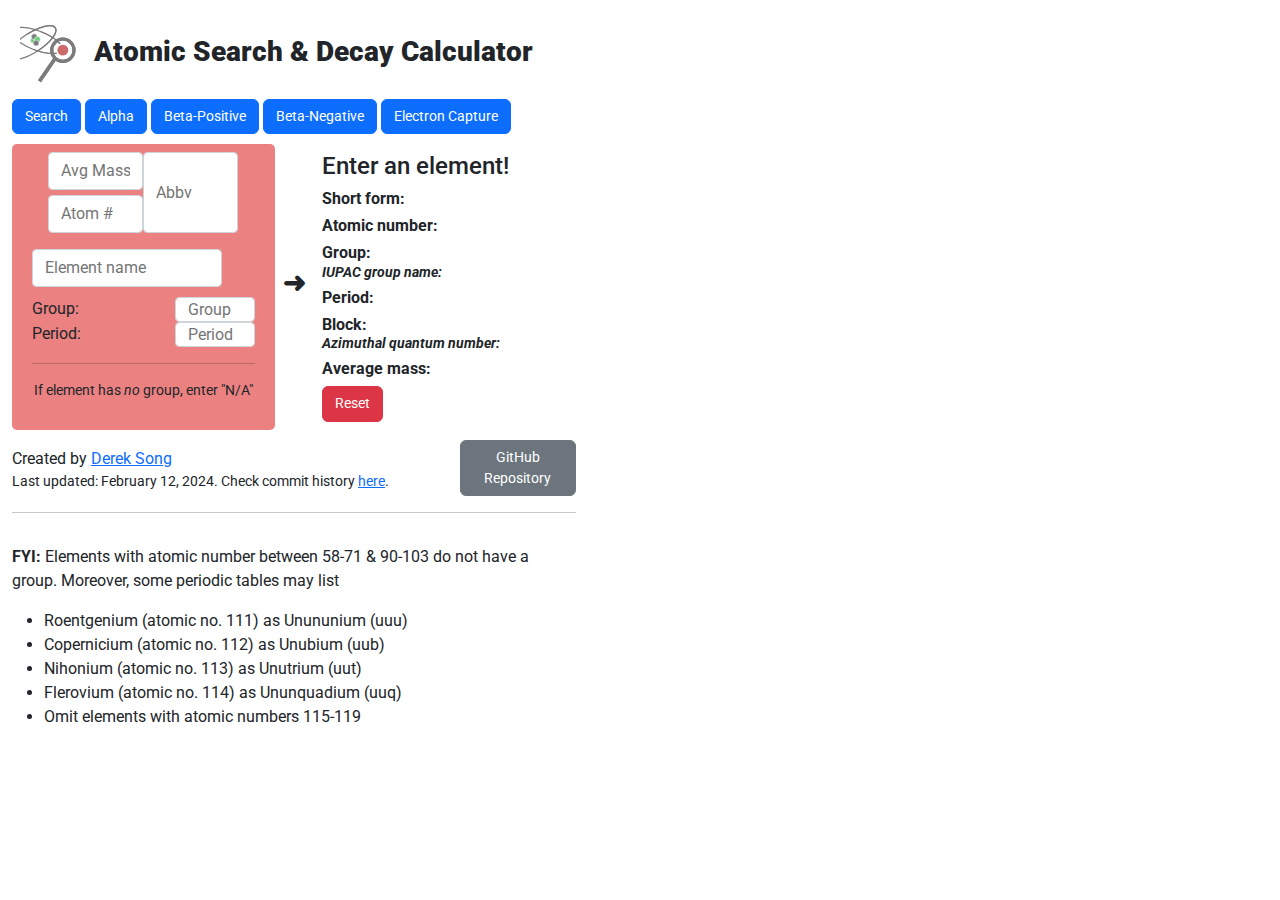
==== index.html @ 8dad9829 "Finished AtomSearch" ====
<!DOCTYPE html>
<html>
<head>
    <title>Radioactive Decay Calculator</title> 
    <meta charset="utf-8">
    <link rel="icon" href="favicon-01-01.png">
    <link rel="stylesheet" href="styles.css">
    <link rel="preconnect" href="https://fonts.googleapis.com">
    <link rel="preconnect" href="https://fonts.gstatic.com" crossorigin>
    <link href="https://fonts.googleapis.com/css2?family=Roboto:ital,wght@0,100;0,300;0,400;0,500;0,700;0,900;1,100;1,300;1,400;1,500;1,700;1,900&display=swap" rel="stylesheet">
    <link href="https://cdn.jsdelivr.net/npm/bootstrap@5.1.3/dist/css/bootstrap.min.css" rel="stylesheet">
</head>
<body>
<div class="container mt-3" style="width: 100%;">
    <div class="d-flex flex-column">
        <h1><img class="img-logo p-2" src="CalcLogo.svg"> <b>Atomic Search & Decay Calculator</b></h1>
        
   
    </div>
    <div class="container container-body">
        <button type="button" id= "AtomSearchbtn" class="btn btn-primary btn-alpha">Search</button>
        <button type="button" id= "Alphabtn" class="btn btn-primary btn-alpha">Alpha</button>
        <button type="button" id= "BetaPositivebtn" class="btn btn-primary">Beta-Positive</button>
        <button type="button" id= "BetaNegativebtn"  class="btn btn-primary">Beta-Negative</button>
        <button type="button" id= "ElectronCapturebtn" class="btn btn-primary">Electron Capture</button>
    </div>
    <!--Atom Search-->
    <div id="AtomSearch" class="container container-body">
        <div class="d-flex flex-row">
            <div class="container container-parent p-2">
                <div class="d-flex flex-row justify-content-center">
                    <div class="d-flex flex-column">
                        <input type="text" class="form-control1 textboxp atomsearchtextbox" placeholder="Avg Mass" id="AtomSearchAtomicMassIN" aria-label="Alpha-AtomicMassIN" aria-describedby="basic-addon2">
                        <div class="padding"></div>
                        <input type="text" class="form-control1 atomsearchtextbox" placeholder="Atom #" id="AtomSearchAtomicNumberIN"aria-describedby="AlphaAtomicNumberIN">
                    </div>
                    <input type="text" class="form-control1 atomsearchtextbox" placeholder="Abbv" id="AtomSearchAtomicSymbolIN" aria-describedby="AlphaAtomicSymbolIN">
                </div>
                <div class="p-2"></div>
                <div class="container text-center">
                    <input type="text" class="form-control1 textboxp longwidth" id="AtomSearchAtomicNameIN" placeholder="Element name" aria-label="Alpha-AtomicMassIN" aria-describedby="basic-addon2">
                    <div class="d-flex flex-column">
                        <div class="d-flex justify-content-between">
                            <p class="mb-auto">Group:</p> <input type="text" class="form-control1 textboxp shortheight" placeholder="Group" id="AtomicSearchGroupNameIN" aria-label="Alpha-AtomicMassIN" aria-describedby="basic-addon2">
                        </div>
                        <div class="d-flex justify-content-between">
                        <p class="mb-auto">Period:</p> <input type="text" class="form-control1 textboxp shortheight" placeholder="Period" id="AtomicSearchGroupPeriodIN" aria-label="Alpha-AtomicMassIN" aria-describedby="basic-addon2">
                        </div>
                        <hr>
                        <h8>If element has <i>no</i> group, enter "N/A"</h8>
                    </div>
                </div>
            </div>
            <div class="container flex-grow p-2 d-flex align-items-center">
                <h1>➜</h1>    
            </div>
            <div class="container p-2">
                <div class="justify-content-left">
                    <h4 id="AtomSearchAtomicNameOUT">Enter an element!</h4>
                    <div class="d-flex flex-row">
                        <h6 class="item-label"><b>Short form: </b></h6> 
                        <h6 id="AtomSearchAtomicSymbolOUT"></h6>
                    </div>
                    <div class="d-flex flex-row">
                        <h6 class="item-label"><b>Atomic number: </b></h6> 
                        <h6 id="AtomSearchAtomicNumberOUT"></h6>
                    </div>
                    <div class="d-flex flex-row">
                        <h6 class="IUPAC item-label"><b>Group: </b></h6>
                        <h6 class="IUPAC" id="AtomicSearchGroupNameOUT"></h6>
                    </div>
                    <div class="d-flex flex-row">
                        <h6 class="IUPAClower item-label"><i><b>IUPAC group name: </b></i></h8>
                        <h6 class="IUPAClower" id="AtomicSearchGroupNameOUTalt"><i></i></h8>
                    </div>
                    <div class="d-flex flex-row">
                        <h6 class="item-label"><b>Period: </b></h6>
                        <h6 id="AtomicSearchGroupPeriodOUT"></h6>
                    </div>
                    <div class="d-flex flex-row">
                        <h6 class="IUPAC item-label"><b>Block: </b></h6>
                        <h6 class="IUPAC" id="AtomicBlockOUT"></h6>
                    </div>
                    <div class="d-flex flex-row">
                        <h6 class="IUPAClower item-label"><i><b>Azimuthal quantum number: </b></i></h8>
                        <h6 class="IUPAClower" id="AtomicBlockOUTalt"><i></i></h8>
                    </div>
                    <div class="d-flex flex-row">
                        <h6 class="item-label"><b>Average mass: </b></h6>
                        <h6 id="AtomSearchAtomicMassOUT"></h6>
                    </div>
                    <button type="button" id= "resetbtn" class="btn btn-danger">Reset</button>
                </div>
            </div>


        </div>
    </div>
    <!--Alpha-->
    <div id="Alpha" class="container container-body">
        <div class="d-flex flex-row">
            <div class="container container-parent p-2">
                <div class="d-flex flex-row justify-content-center">
                    <div class="d-flex flex-column">
                        <input type="text" class="form-control1 textboxp" id="AlphaAtomicMassIN" aria-label="Alpha-AtomicMassIN" aria-describedby="basic-addon2">
                        <div class="padding"></div>
                        <input type="text" class="form-control1"id="AlphaAtomicNumberIN"aria-describedby="AlphaAtomicNumberIN">
                    </div>
                    <input type="text" class="form-control1"id="Alpha-AtomicSymbolIN" aria-describedby="AlphaAtomicSymbolIN">
                </div>
                <div class="p-2"></div>
                <div class="container text-center">
                    <b>Parent Particle</b>
                    <br>
                    <span id="AtomicNameParent"></span> <span id="AtomicMassNumParent"></span> 
                    <div class="d-flex flex-column">
                        <div class="d-flex justify-content-between">
                            <p class="mb-auto">Group:</p> <span id="AtomicGroupNumParent"></span> 
                        </div>
                        <div class="d-flex justify-content-between">
                        <p class="mb-auto">Period:</p> <span id="AtomicPeriodNumParent"></span> 
                        </div>
                    </div>
                </div>
            </div>
            <div class="container flex-grow p-2 d-flex align-items-center">
                <h1>➜</h1>    
            </div>
            <div class="container container-daughter p-2">
                <div class="d-flex flex-row justify-content-center">
                    <div class="d-flex flex-column">
                        <input type="text" id = "AlphaAtomicMassOUT" class="form-control1 textboxp"></input>
                        <div class="padding"></div>
                        <input type="text" id = "AlphaAtomicNumberOUT" class="form-control1 textboxp" aria-label="Isotope number" aria-describedby="basic-addon2"></input>
                    </div>
                    <input type="text" id="AlphaShortFormOUT" class="form-control1" aria-label="Isotope number" aria-describedby="basic-addon2">
                </div>
                <div class="p-2"></div>
                <div class="container text-center">
                    <b>Daughter Particle</b><br>
                    <span id="AtomicNameDaughter"></span> <span id="AtomicMassNumDaughter"></span> 
                    <div class="d-flex flex-column">
                        <div class="d-flex justify-content-between">
                            <p class="mb-auto">Group:</p> <span id="AtomicGroupNum"></span> 
                        </div>
                        <div class="d-flex justify-content-between">
                            <p class="mb-auto">Period:</p> <span id="AtomicPeriodNum"></span> 
                        </div>
                    </div>
                </div>
            </div> 
            <div class="container flex-grow p-2 d-flex align-items-center">
                <h1>+</h1>    
            </div>
            <div class="container p-2 container-helium align-items-center ">
                <div class="d-flex flex-row align-items-center HeliumFlex justify-content-center">
                    <div class="d-flex flex-column">
                        <p class="HeliumNumber"><b>4</b></p>
                        <div class="padding"></div>
                        <p class="HeliumNumber"><b>2</b></p>
                    </div>
                    <h1 class="Helium">He</p>
                </div>
                <div class="container text-center">
                    <b>Alpha Particle</b>
                    <p class="pb-0">Helium 4</p>
                </div>
                <div class="d-flex p-3 pb-0 pt-0 flex-column">
                    <div class="d-flex justify-content-between">
                        <p class="mb-auto">Group:</p> <span>18</span>
                    </div>
                    <div class="d-flex justify-content-between">
                    <p class="mb-auto">Period:</p> <span>1</span>
                    </div>
                </div>
            </div>
        </div>
        <div class="p-2"></div>
        <h4>Alpha Decay</h4>
        <img class="float-left" src="AlphaDecayTutorial.svg"></img>
    </div>



    
    <!--Beta Positve-->
    <div id="BetaPositive" class="container container-body">
        <div class="d-flex flex-row">
            <div class="container container-parent-bp p-2">
                <div class="d-flex flex-row justify-content-center">
                    <div class="d-flex flex-column">
                        <input type="text" class="form-control1 textboxp" id="BetaPosAtomicMassIN" aria-label="BetaPosAtomicMassIN" aria-describedby="basic-addon2">
                        <div class="padding"></div>
                        <input type="text" class="form-control1"id="BetaPosAtomicNumberIN" aria-describedby="BetaPosAtomicNumberIN">
                    </div>
                    <input type="text" class="form-control1"id="BetaPosAtomicSymbolIN"aria-describedby="AlphaAtomicSymbolIN">
                </div>
                <div class="p-2"></div>
                <div class="container text-center">
                    <b>Parent Particle</b>
                    <br>
                    <span id="BetaPosAtomicNameParent"></span> <span id="BetaPosAtomicMassNumParent"></span> 
                    <div class="d-flex flex-column">
                        <div class="d-flex justify-content-between">
                            <p class="mb-auto">Group:</p> <span id="BetaPosAtomicGroupNumParent"></span> 
                        </div>
                        <div class="d-flex justify-content-between">
                        <p class="mb-auto">Period:</p> <span id="BetaPosAtomicPeriodNumParent"></span> 
                        </div>
                    </div>
                </div>
            </div>
            <div class="container flex-grow p-2 d-flex align-items-center">
                <h1>➜</h1>    
            </div>
            <div class="container container-daughter p-2">
                <div class="d-flex flex-row justify-content-center">
                    <div class="d-flex flex-column">
                        <input type="text" id = "BetaPosAtomicMassOUT" class="form-control1 textboxp"></input>
                        <div class="padding"></div>
                        <input type="text" id = "BetaPosAtomicNumberOUT" class="form-control1 textboxp"  aria-label="Isotope number" aria-describedby="basic-addon2"></input>
                    </div>
                    <input type="text" id="BetaPosShortFormOUT" class="form-control1" aria-label="Isotope number" aria-describedby="basic-addon2">
                </div>
                <div class="p-2"></div>
                <div class="container text-center">
                    <b>Daughter Particle</b><br>
                    <span id="BetaPosAtomicNameDaughter"></span> <span id="BetaPosAtomicMassNumDaughter"></span> 
                    <div class="d-flex flex-column">
                        <div class="d-flex justify-content-between">
                            <p class="mb-auto">Group:</p> <span id="BetaPosAtomicGroupNum"></span> 
                        </div>
                        <div class="d-flex justify-content-between">
                            <p class="mb-auto">Period:</p> <span id="BetaPosAtomicPeriodNum"></span> 
                        </div>
                    </div>
                </div>
            </div> 
            <div class="container flex-grow p-2 d-flex align-items-center">
                <h1>+</h1>    
            </div>
            <div class="container p-2 container-electron align-items-center ">
                <div class="d-flex flex-row align-items-center HeliumFlex justify-content-center">
                    <div class="d-flex flex-column">
                        <p class="HeliumNumber"><b>0</b></p>
                        <div class="padding"></div>
                        <p class="HeliumNumber"><b>+1</b></p>
                    </div>
                    <h1 class="Helium">e</p>
                </div>
                <div class="container text-center">
                    <b>Electron</b>
                </div>
            </div>
        </div>
        <div class="p-2"></div>
        <h4>Beta-Positive Decay</h4>
        <img class="float-left" src="BetaPositiveDecay.svg"></img>
    </div>



    <!--Beta Negative-->
    <div id="BetaNegative" class="container container-body">
        <div class="d-flex flex-row">
            <div class="container container-parent-bp p-2">
                <div class="d-flex flex-row justify-content-center">
                    <div class="d-flex flex-column">
                        <input type="text" class="form-control1 textboxp" id="BetaNegAtomicMassIN" aria-label="BetaNegAtomicMassIN"  onkeyup="BetaNegAtomicMass(this.value);" aria-describedby="basic-addon2">
                        <div class="padding"></div>
                        <input type="text" class="form-control1"id="BetaNegAtomicNumberIN" onkeyup="BetaNegAtomicNumber(this.value);" aria-describedby="BetaNegAtomicNumberIN">
                    </div>
                    <input type="text" class="form-control1"id="BetaNegAtomicSymbolIN" onkeyup="BetaNegaAtomicSymbol(this.value);" aria-describedby="AlphaAtomicSymbolIN">
                </div>
                <div class="p-2"></div>
                <div class="container text-center">
                    <b>Parent Particle</b>
                    <br>
                    <span id="BetaNegAtomicNameParent"></span> <span id="BetaNegAtomicMassNumParent"></span> 
                    <div class="d-flex flex-column">
                        <div class="d-flex justify-content-between">
                            <p class="mb-auto">Group:</p> <span id="BetaNegAtomicGroupNumParent"></span> 
                        </div>
                        <div class="d-flex justify-content-between">
                        <p class="mb-auto">Period:</p> <span id="BetaNegAtomicPeriodNumParent"></span> 
                        </div>
                    </div>
                </div>
            </div>
            <div class="container flex-grow p-2 d-flex align-items-center">
                <h1>➜</h1>    
            </div>
            <div class="container container-daughter p-2">
                <div class="d-flex flex-row justify-content-center">
                    <div class="d-flex flex-column">
                        <input type="text" id = "BetaNegAtomicMassOUT" class="form-control1 textboxp" onkeyup="BetaNegAtomicMassRev(this.value);"></input>
                        <div class="padding"></div>
                        <input type="text" id = "BetaNegAtomicNumberOUT" class="form-control1 textboxp" onkeyup="BetaNegAtomicNumberRev(this.value);" aria-label="Isotope number" aria-describedby="basic-addon2"></input>
                    </div>
                    <input type="text" id="BetaNegShortFormOUT" class="form-control1" aria-label="Isotope number" aria-describedby="basic-addon2">
                </div>
                <div class="p-2"></div>
                <div class="container text-center">
                    <b>Daughter Particle</b><br>
                    <span id="BetaNegAtomicNameDaughter"></span> <span id="BetaNegAtomicMassNumDaughter"></span> 
                    <div class="d-flex flex-column">
                        <div class="d-flex justify-content-between">
                            <p class="mb-auto">Group:</p> <span id="BetaNegAtomicGroupNum"></span> 
                        </div>
                        <div class="d-flex justify-content-between">
                            <p class="mb-auto">Period:</p> <span id="BetaNegAtomicPeriodNum"></span> 
                        </div>
                    </div>
                </div>
            </div> 
            <div class="container flex-grow p-2 d-flex align-items-center">
                <h1>+</h1>    
            </div>
            <div class="container p-2 container-electron align-items-center ">
                <div class="d-flex flex-row align-items-center HeliumFlex justify-content-center">
                    <div class="d-flex flex-column">
                        <p class="HeliumNumber"><b>0</b></p>
                        <div class="padding"></div>
                        <p class="HeliumNumber"><b>-1</b></p>
                    </div>
                    <h1 class="Helium">e</p>
                </div>
                <div class="container text-center">
                    <b>Electron</b>
                </div>
            </div>
        </div>
        <div class="p-2"></div>
        <h4>Beta-Negative Decay</h4>
        <img class="float-left" src="BetaDecay.svg"></img>
    </div>


    <!--Electron Capture-->
    <div id="ElectronCapture" class="container container-body">
        <div class="d-flex flex-row">
            <div class="container container-parent-bp p-2">
                <div class="d-flex flex-row justify-content-center">
                    <div class="d-flex flex-column">
                        <input type="text" class="form-control1 textboxp" id="ElectronAtomicMassIN" aria-label="BetaNegAtomicMassIN"  onkeyup="ElectronAtomicMass(this.value);" aria-describedby="basic-addon2">
                        <div class="padding"></div>
                        <input type="text" class="form-control1"id="ElectronAtomicNumberIN" onkeyup="ElectronAtomicNumber(this.value);" aria-describedby="BetaNegAtomicNumberIN">
                    </div>
                    <input type="text" class="form-control1"id="ElectronAtomicSymbolIN" onkeyup="ElectronAtomicSymbol(this.value);" aria-describedby="AlphaAtomicSymbolIN">
                </div>
                <div class="p-2"></div>
                <div class="container text-center">
                    <b>Parent Particle</b>
                    <br>
                    <span id="ElectronAtomicNameParent"></span> <span id="ElectronAtomicMassNumParent"></span> 
                    <div class="d-flex flex-column">
                        <div class="d-flex justify-content-between">
                            <p class="mb-auto">Group:</p> <span id="ElectronAtomicGroupNumParent"></span> 
                        </div>
                        <div class="d-flex justify-content-between">
                        <p class="mb-auto">Period:</p> <span id="ElectronAtomicPeriodNumParent"></span> 
                        </div>
                    </div>
                </div>
            </div>
            <div class="container flex-grow p-2 d-flex align-items-center">
                <h1>+</h1>    
            </div>
            <div class="container p-2 container-electron align-items-center ">
                <div class="d-flex flex-row align-items-center HeliumFlex justify-content-center">
                    <div class="d-flex flex-column">
                        <p class="HeliumNumber"><b>0</b></p>
                        <div class="padding"></div>
                        <p class="HeliumNumber"><b>-1</b></p>
                    </div>
                    <h1 class="Helium">e</p>
                </div>
                <div class="container text-center">
                    <b>Electron</b>
                </div>
            </div>
            <div class="container flex-grow p-2 d-flex align-items-center">
                <h1>➜</h1>    
            </div>
            <div class="container container-daughter p-2">
                <div class="d-flex flex-row justify-content-center">
                    <div class="d-flex flex-column">
                        <input type="text" id = "ElectronAtomicMassOUT" class="form-control1 textboxp" onkeyup="ElectronAtomicMassRev(this.value);"></input>
                        <div class="padding"></div>
                        <input type="text" id = "ElectronAtomicNumberOUT" class="form-control1 textboxp" onkeyup="ElectronAtomicNumberRev(this.value);" aria-label="Isotope number" aria-describedby="basic-addon2"></input>
                    </div>
                    <input type="text" id="ElectronShortFormOUT" class="form-control1" aria-label="Isotope number" aria-describedby="basic-addon2">
                </div>
                <div class="p-2"></div>
                <div class="container text-center">
                    <b>Daughter Particle</b><br>
                    <span id="ElectronAtomicNameDaughter"></span> <span id="ElectronAtomicMassNumDaughter"></span> 
                    <div class="d-flex flex-column">
                        <div class="d-flex justify-content-between">
                            <p class="mb-auto">Group:</p> <span id="ElectronAtomicGroupNum"></span> 
                        </div>
                        <div class="d-flex justify-content-between">
                            <p class="mb-auto">Period:</p> <span id="ElectronAtomicPeriodNum"></span> 
                        </div>
                    </div>
                </div>
            </div> 
        </div>
        <div class="p-2"></div>
        <h4>Electron Capture</h4>
        <img class="float-left" src="Electron.svg"></img>
    </div>



    <div class="container container-body">
        <div class="d-flex flex-row">
            <div class="credits">
                <p>Created by <a href="#" id="Derek">Derek Song</a></p>
                <h8>Last updated: February 12, 2024. Check commit history <a href="#" id="Commit">here</a>.</h8>
            </div>
        </p>
        <a type="button" class="btn btn-secondary" href="#" id="GitHub">GitHub Repository</a>
        </div>
        <hr>
        <p class="pt-3"><b>FYI: </b>Elements with atomic number between 58-71 & 90-103 do not have a group. Moreover, some periodic tables may list 
            <ul> 
                <li>Roentgenium (atomic no. 111) as Unununium (uuu)</li>
                <li>Copernicium (atomic no. 112) as Unubium (uub)</li>
                <li>Nihonium (atomic no. 113) as Unutrium (uut)</li>
                <li>Flerovium (atomic no. 114) as Ununquadium (uuq)</li>
                <li>Omit elements with atomic numbers 115-119</li>
            </ul>
        </div>
    </div>
</div>
<script src="atomicData.js"></script>
<script src="background.js"></script>
<!-- <script defer src="https://pyscript.net/alpha/pyscript.js"></script> -->
</body>
</html>
---- styles.css ----
body {
    font-family: 'Roboto', sans-serif !important;
    width: 600px;
}
.btn{
    font-size: 14.1px !important;
}
h1{
    font-size:28px !important;
    font-weight: 900 !important;
}
h8{
    font-size: 13.5px;
}

.IUPAC{
    margin-bottom: 0 !important;
}

.IUPAClower{
    margin-top: 1px;
    font-size: 13.5px;
}

.atomsearchtextbox{
    width: 95px !important;
}

.shortheight{
    height: 25px !important;
    width: 80px !important;
}

.item-label{
    padding-right: 3.5px;
}

.longwidth{
    width: 190px !important;
    margin-bottom: 10px;
}
.credits{
    width: 100%;
    line-height: 0.4rem;
    padding-top: 1rem;
}

.container-body{
    padding-left: 0 !important;
    padding-bottom: 10px;
}
.container-parent-bp{
    padding-left: 0 !important;
    background-color: rgba(226,76,76,0.7);
    border-radius: 5px;
}
.container-parent{
    padding-left: 0 !important;
    background-color: rgba(226,76,76,0.7);
    border-radius: 5px;
}
.container-daughter{
    padding-left: 0 !important;
    background-color:rgba(178,76,226,0.7);
    border-radius: 5px;
    
}
.container-helium{
    padding-left: 0 !important;
    background-color:rgba(76,217,226,0.7);
    border-radius: 5px;
}
.container-electron{
    padding-left: 0 !important;
    background-color:rgba(247,198,0,0.7);
    border-radius: 5px;
}
.padding{
    padding-bottom: 5px;
}

.Helium{
    padding-top: 13px;
    padding-left: 2px;
}


.HeliumFlex{
    padding-top: 5px;
}

.flex-grow {
    flex: 0.3;
}

.img-logo {
    height: 75px !important;
    width: auto !important;
}

.form-control1 {
    display: block !important;
    width: 50px;
    padding: .375rem .75rem !important;
    font-size: 1rem !important;
    font-weight: 400 !important;
    line-height: 1.5 !important;
    color: #212529;
    background-color: #fff !important;
    background-clip: padding-box !important;
    border: 1px solid #ced4da !important;
    -webkit-appearance: none !important;
    -moz-appearance: none !important;
    appearance: none !important;
    border-radius: .25rem !important;
    transition: border-color .15s ease-in-out,box-shadow .15s ease-in-out !important;
}
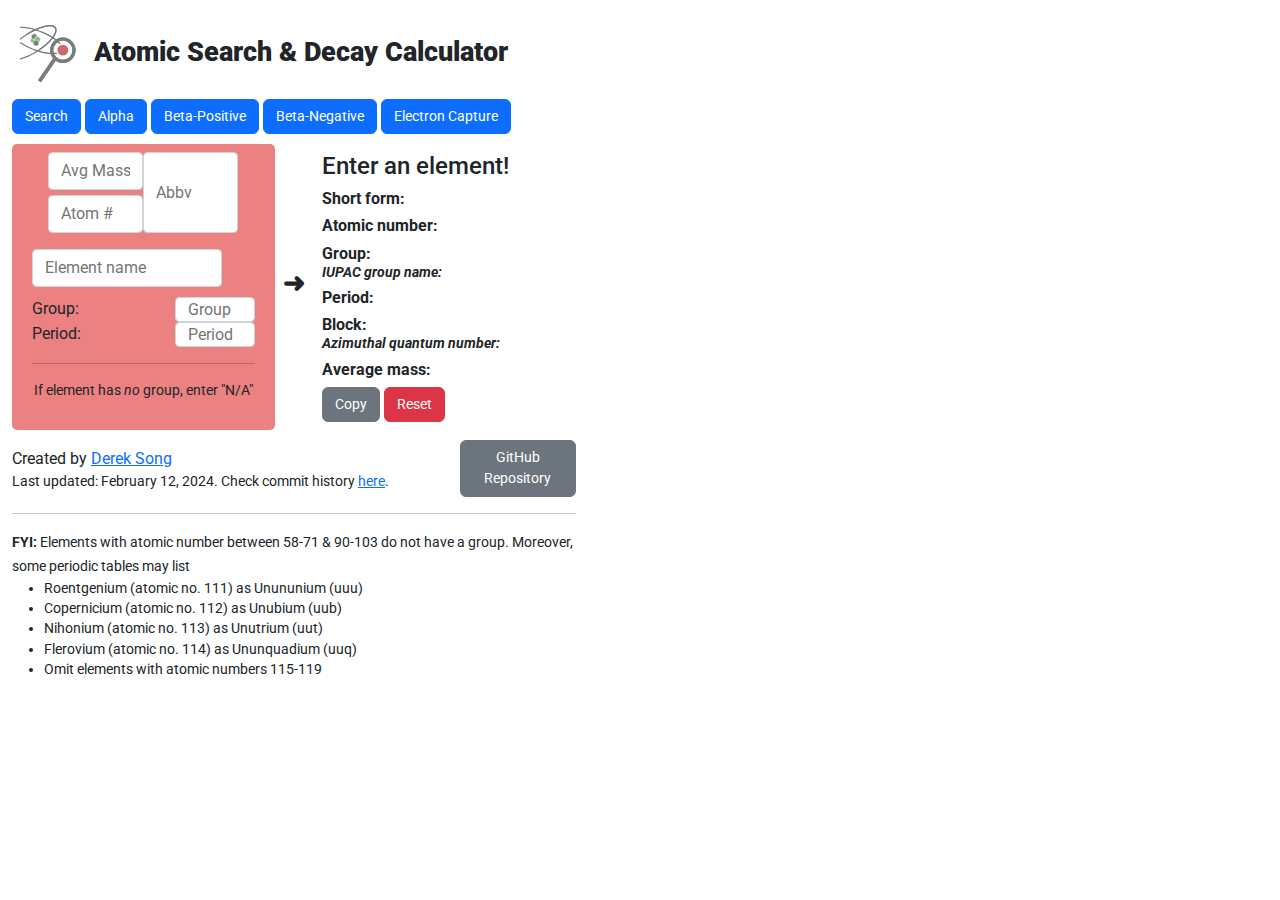
==== commit f2887b11: "Started work on Copy functions" ====
--- a/index.html
+++ b/index.html
@@ -89,6 +89,7 @@
                         <h6 class="item-label"><b>Average mass: </b></h6>
                         <h6 id="AtomSearchAtomicMassOUT"></h6>
                     </div>
+                    <button type="button" id= "copybtn" class="btn btn-secondary">Copy</button>
                     <button type="button" id= "resetbtn" class="btn btn-danger">Reset</button>
                 </div>
             </div>
@@ -175,8 +176,10 @@
                 </div>
             </div>
         </div>
-        <div class="p-2"></div>
-        <h4>Alpha Decay</h4>
+        <div class="d-flex flex-row justify-content-between smallpadding">
+            <h4>Alpha Decay</h4>
+            <button type="button" id= "copybtn" class="btn btn-secondary">Copy</button>
+        </div>
         <img class="float-left" src="AlphaDecayTutorial.svg"></img>
     </div>
 
@@ -423,7 +426,7 @@
         <a type="button" class="btn btn-secondary" href="#" id="GitHub">GitHub Repository</a>
         </div>
         <hr>
-        <p class="pt-3"><b>FYI: </b>Elements with atomic number between 58-71 & 90-103 do not have a group. Moreover, some periodic tables may list 
+        <h8 class="pt-3"><b>FYI: </b>Elements with atomic number between 58-71 & 90-103 do not have a group. Moreover, some periodic tables may list 
             <ul> 
                 <li>Roentgenium (atomic no. 111) as Unununium (uuu)</li>
                 <li>Copernicium (atomic no. 112) as Unubium (uub)</li>
@@ -431,6 +434,7 @@
                 <li>Flerovium (atomic no. 114) as Ununquadium (uuq)</li>
                 <li>Omit elements with atomic numbers 115-119</li>
             </ul>
+        </h8>
         </div>
     </div>
 </div>
--- a/styles.css
+++ b/styles.css
@@ -3,10 +3,10 @@
     width: 600px;
 }
 .btn{
-    font-size: 14.1px !important;
+    font-size: 14.27px !important;
 }
 h1{
-    font-size:28px !important;
+    font-size:27px !important;
     font-weight: 900 !important;
 }
 h8{
@@ -29,6 +29,10 @@
 .shortheight{
     height: 25px !important;
     width: 80px !important;
+}
+
+.smallpadding{
+    margin-top: 15px;
 }
 
 .item-label{
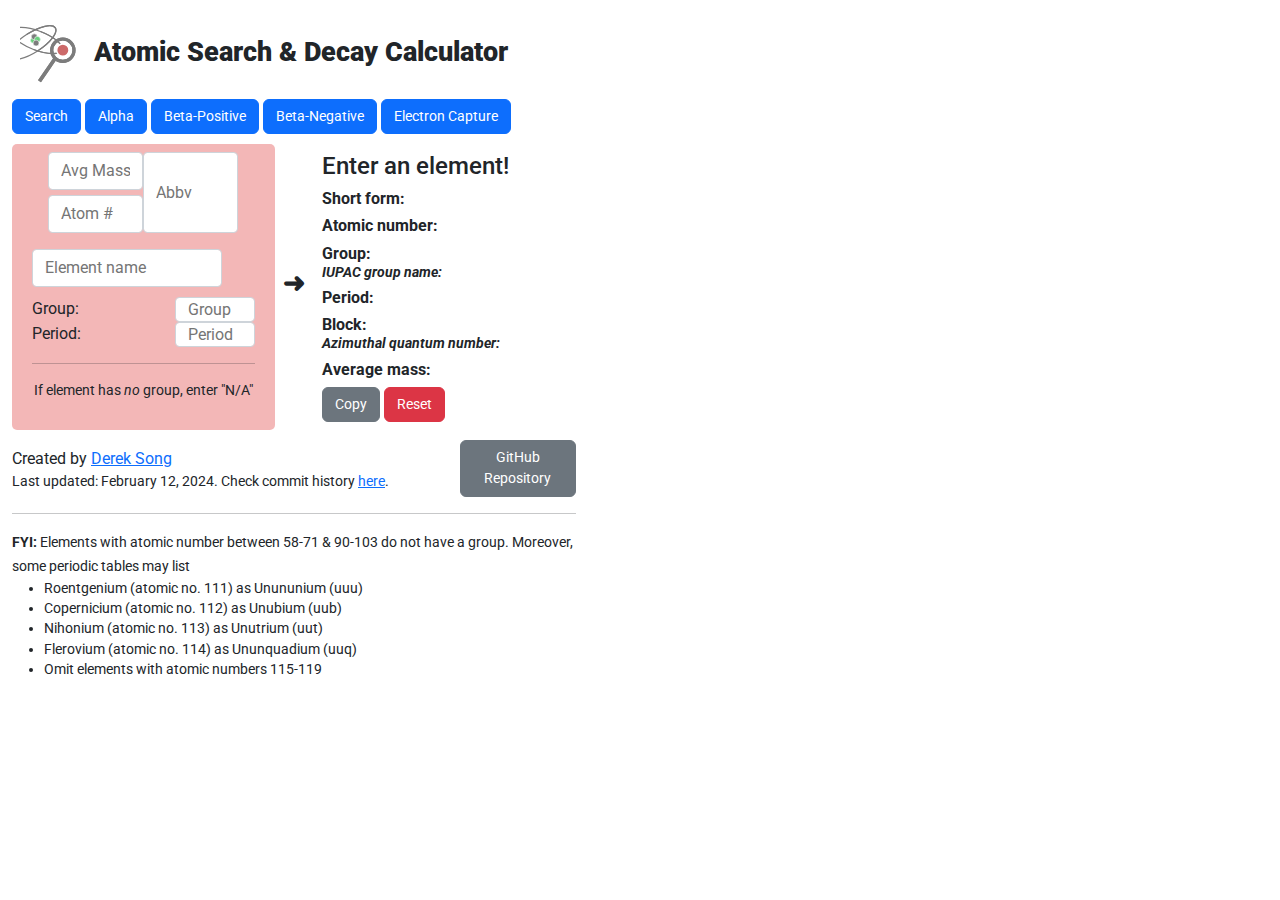
==== commit b0a8971f: "Finished rewriting all previous features" ====
--- a/index.html
+++ b/index.html
@@ -178,7 +178,7 @@
         </div>
         <div class="d-flex flex-row justify-content-between smallpadding">
             <h4>Alpha Decay</h4>
-            <button type="button" id= "copybtn" class="btn btn-secondary">Copy</button>
+            <button type="button" id= "copybtnAlpha" class="btn btn-secondary">Copy</button>
         </div>
         <img class="float-left" src="AlphaDecayTutorial.svg"></img>
     </div>
@@ -257,8 +257,11 @@
             </div>
         </div>
         <div class="p-2"></div>
-        <h4>Beta-Positive Decay</h4>
-        <img class="float-left" src="BetaPositiveDecay.svg"></img>
+        <div class="d-flex flex-row justify-content-between">
+            <h4>Beta Positive Decay</h4>
+            <button type="button" id= "copybtnBetaPos" class="btn btn-secondary">Copy</button>
+        </div>
+        <img class="float-left smallpadding" src="BetaPositiveDecay.svg"></img>
     </div>
 
 
@@ -269,11 +272,11 @@
             <div class="container container-parent-bp p-2">
                 <div class="d-flex flex-row justify-content-center">
                     <div class="d-flex flex-column">
-                        <input type="text" class="form-control1 textboxp" id="BetaNegAtomicMassIN" aria-label="BetaNegAtomicMassIN"  onkeyup="BetaNegAtomicMass(this.value);" aria-describedby="basic-addon2">
-                        <div class="padding"></div>
-                        <input type="text" class="form-control1"id="BetaNegAtomicNumberIN" onkeyup="BetaNegAtomicNumber(this.value);" aria-describedby="BetaNegAtomicNumberIN">
-                    </div>
-                    <input type="text" class="form-control1"id="BetaNegAtomicSymbolIN" onkeyup="BetaNegaAtomicSymbol(this.value);" aria-describedby="AlphaAtomicSymbolIN">
+                        <input type="text" class="form-control1 textboxp" id="BetaNegAtomicMassIN" aria-label="BetaNegAtomicMassIN"  aria-describedby="basic-addon2">
+                        <div class="padding"></div>
+                        <input type="text" class="form-control1"id="BetaNegAtomicNumberIN" aria-describedby="BetaNegAtomicNumberIN">
+                    </div>
+                    <input type="text" class="form-control1"id="BetaNegAtomicSymbolIN"  aria-describedby="AlphaAtomicSymbolIN">
                 </div>
                 <div class="p-2"></div>
                 <div class="container text-center">
@@ -296,9 +299,9 @@
             <div class="container container-daughter p-2">
                 <div class="d-flex flex-row justify-content-center">
                     <div class="d-flex flex-column">
-                        <input type="text" id = "BetaNegAtomicMassOUT" class="form-control1 textboxp" onkeyup="BetaNegAtomicMassRev(this.value);"></input>
-                        <div class="padding"></div>
-                        <input type="text" id = "BetaNegAtomicNumberOUT" class="form-control1 textboxp" onkeyup="BetaNegAtomicNumberRev(this.value);" aria-label="Isotope number" aria-describedby="basic-addon2"></input>
+                        <input type="text" id = "BetaNegAtomicMassOUT" class="form-control1 textboxp" ></input>
+                        <div class="padding"></div>
+                        <input type="text" id = "BetaNegAtomicNumberOUT" class="form-control1 textboxp" aria-label="Isotope number" aria-describedby="basic-addon2"></input>
                     </div>
                     <input type="text" id="BetaNegShortFormOUT" class="form-control1" aria-label="Isotope number" aria-describedby="basic-addon2">
                 </div>
@@ -345,11 +348,11 @@
             <div class="container container-parent-bp p-2">
                 <div class="d-flex flex-row justify-content-center">
                     <div class="d-flex flex-column">
-                        <input type="text" class="form-control1 textboxp" id="ElectronAtomicMassIN" aria-label="BetaNegAtomicMassIN"  onkeyup="ElectronAtomicMass(this.value);" aria-describedby="basic-addon2">
-                        <div class="padding"></div>
-                        <input type="text" class="form-control1"id="ElectronAtomicNumberIN" onkeyup="ElectronAtomicNumber(this.value);" aria-describedby="BetaNegAtomicNumberIN">
-                    </div>
-                    <input type="text" class="form-control1"id="ElectronAtomicSymbolIN" onkeyup="ElectronAtomicSymbol(this.value);" aria-describedby="AlphaAtomicSymbolIN">
+                        <input type="text" class="form-control1 textboxp" id="ElectronAtomicMassIN" aria-label="BetaNegAtomicMassIN" aria-describedby="basic-addon2">
+                        <div class="padding"></div>
+                        <input type="text" class="form-control1"id="ElectronAtomicNumberIN" aria-describedby="BetaNegAtomicNumberIN">
+                    </div>
+                    <input type="text" class="form-control1"id="ElectronAtomicSymbolIN" aria-describedby="AlphaAtomicSymbolIN">
                 </div>
                 <div class="p-2"></div>
                 <div class="container text-center">
--- a/styles.css
+++ b/styles.css
@@ -55,17 +55,17 @@
 }
 .container-parent-bp{
     padding-left: 0 !important;
-    background-color: rgba(226,76,76,0.7);
+    background-color: rgba(226,76,76,0.4);
     border-radius: 5px;
 }
 .container-parent{
     padding-left: 0 !important;
-    background-color: rgba(226,76,76,0.7);
+    background-color: rgba(226,76,76,0.4);
     border-radius: 5px;
 }
 .container-daughter{
     padding-left: 0 !important;
-    background-color:rgba(178,76,226,0.7);
+    background-color:rgba(178,76,226,0.4);
     border-radius: 5px;
     
 }
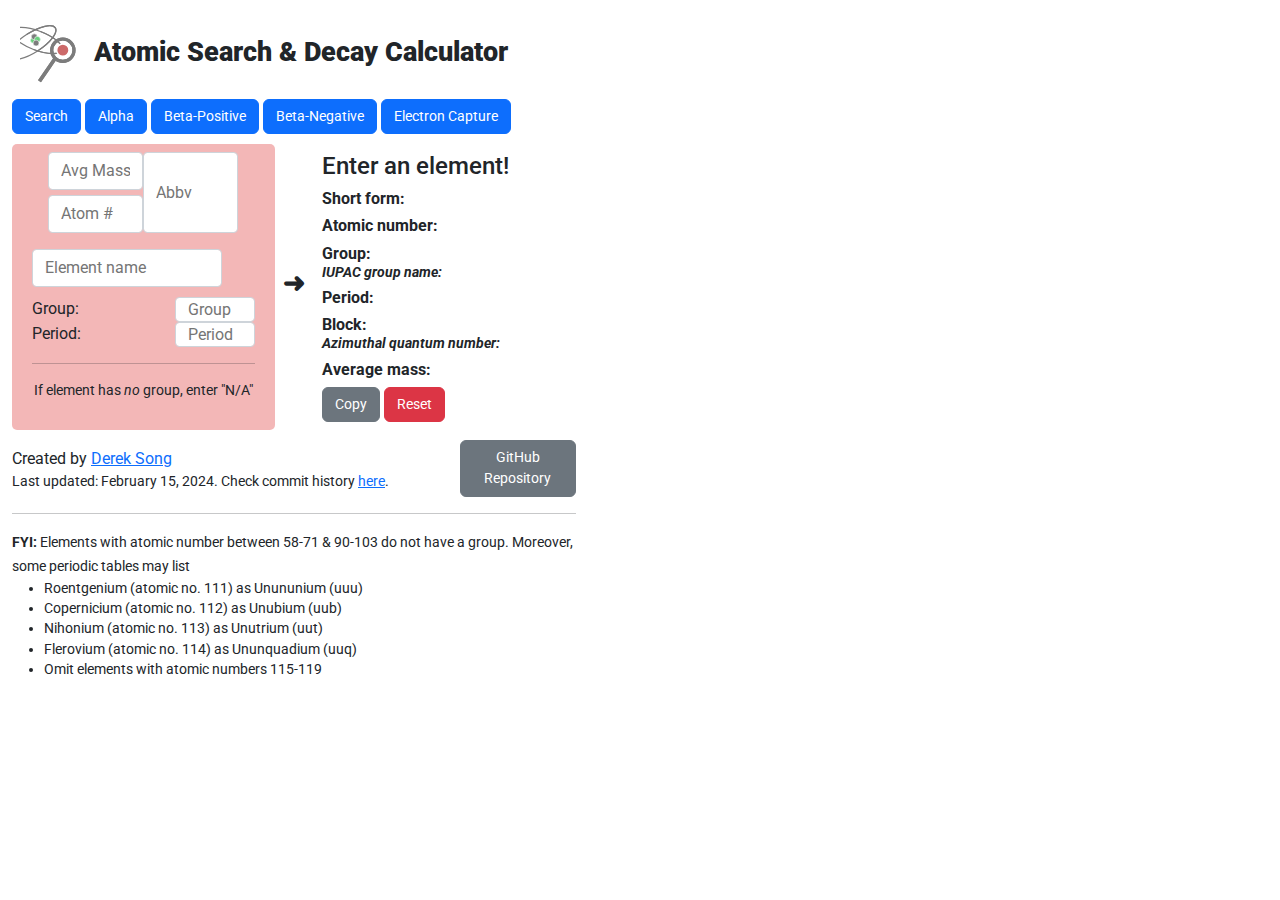
==== commit 5ee5a9d3: "Finished copy functions" ====
--- a/index.html
+++ b/index.html
@@ -180,7 +180,7 @@
             <h4>Alpha Decay</h4>
             <button type="button" id= "copybtnAlpha" class="btn btn-secondary">Copy</button>
         </div>
-        <img class="float-left" src="AlphaDecayTutorial.svg"></img>
+        <img class="justify-content-center" src="AlphaDecayTutorial.svg"></img>
     </div>
 
 
@@ -261,7 +261,7 @@
             <h4>Beta Positive Decay</h4>
             <button type="button" id= "copybtnBetaPos" class="btn btn-secondary">Copy</button>
         </div>
-        <img class="float-left smallpadding" src="BetaPositiveDecay.svg"></img>
+        <img class="justify-content-center smallpadding" src="BetaPositiveDecay.svg"></img>
     </div>
 
 
@@ -337,8 +337,11 @@
             </div>
         </div>
         <div class="p-2"></div>
-        <h4>Beta-Negative Decay</h4>
-        <img class="float-left" src="BetaDecay.svg"></img>
+        <div class="d-flex flex-row justify-content-between">
+            <h4>Beta Negative Decay</h4>
+            <button type="button" id= "copybtnBetaNeg" class="btn btn-secondary">Copy</button>
+        </div>
+        <img class="justify-content-center smallpadding" src="BetaDecay.svg"></img>
     </div>
 
 
@@ -391,9 +394,9 @@
             <div class="container container-daughter p-2">
                 <div class="d-flex flex-row justify-content-center">
                     <div class="d-flex flex-column">
-                        <input type="text" id = "ElectronAtomicMassOUT" class="form-control1 textboxp" onkeyup="ElectronAtomicMassRev(this.value);"></input>
-                        <div class="padding"></div>
-                        <input type="text" id = "ElectronAtomicNumberOUT" class="form-control1 textboxp" onkeyup="ElectronAtomicNumberRev(this.value);" aria-label="Isotope number" aria-describedby="basic-addon2"></input>
+                        <input type="text" id = "ElectronAtomicMassOUT" class="form-control1 textboxp"></input>
+                        <div class="padding"></div>
+                        <input type="text" id = "ElectronAtomicNumberOUT" class="form-control1 textboxp" aria-label="Isotope number" aria-describedby="basic-addon2"></input>
                     </div>
                     <input type="text" id="ElectronShortFormOUT" class="form-control1" aria-label="Isotope number" aria-describedby="basic-addon2">
                 </div>
@@ -413,8 +416,11 @@
             </div> 
         </div>
         <div class="p-2"></div>
-        <h4>Electron Capture</h4>
-        <img class="float-left" src="Electron.svg"></img>
+        <div class="d-flex flex-row justify-content-between">
+            <h4>Electron Capture</h4>
+            <button type="button" id= "copybtnElectron" class="btn btn-secondary">Copy</button>
+        </div>
+        <img class="justify-content-center smallpadding" src="Electron.svg"></img>
     </div>
 
 
@@ -423,7 +429,7 @@
         <div class="d-flex flex-row">
             <div class="credits">
                 <p>Created by <a href="#" id="Derek">Derek Song</a></p>
-                <h8>Last updated: February 12, 2024. Check commit history <a href="#" id="Commit">here</a>.</h8>
+                <h8>Last updated: February 15, 2024. Check commit history <a href="#" id="Commit">here</a>.</h8>
             </div>
         </p>
         <a type="button" class="btn btn-secondary" href="#" id="GitHub">GitHub Repository</a>
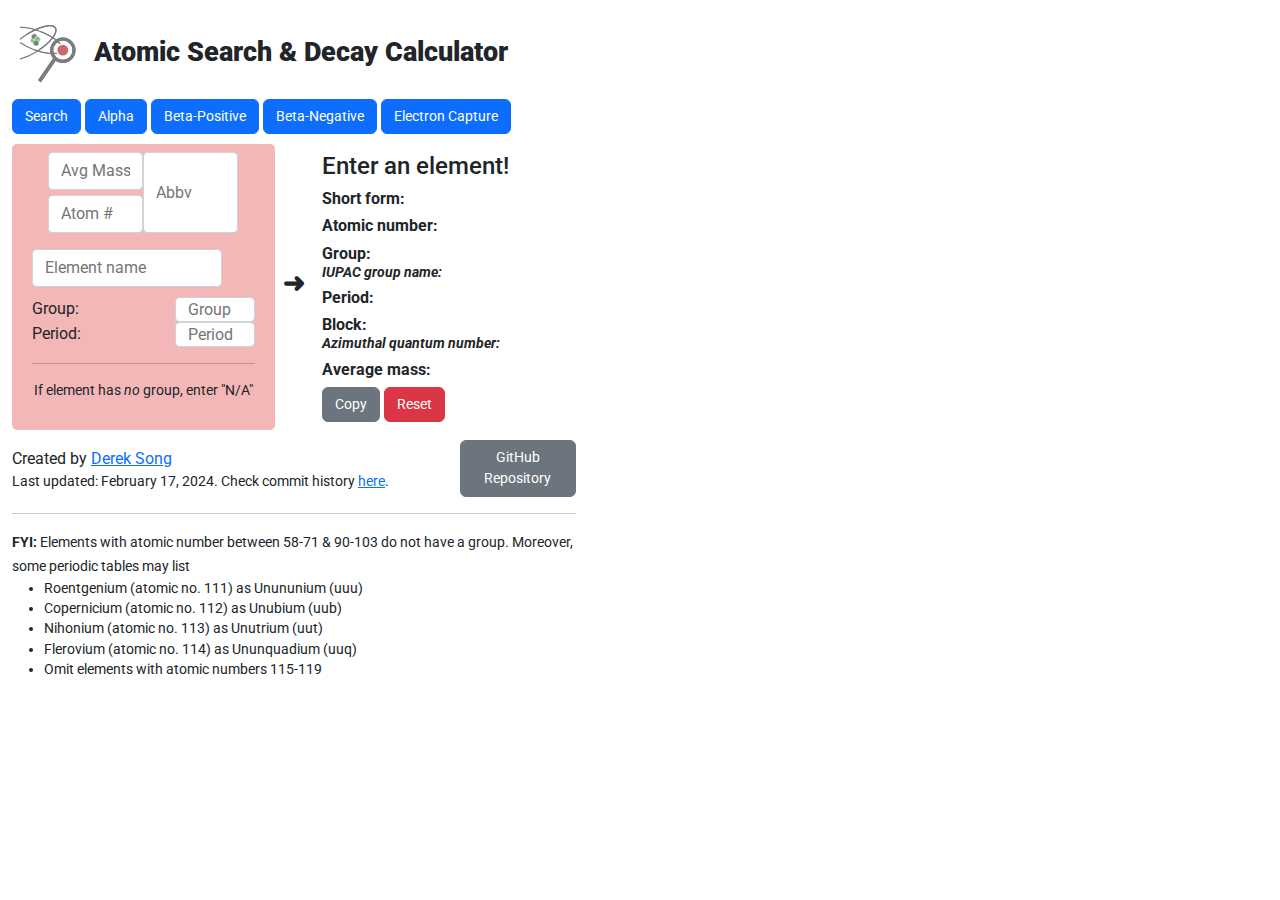
==== commit e8ad746d: "Documentation cleanup" ====
--- a/index.html
+++ b/index.html
@@ -1,7 +1,7 @@
 <!DOCTYPE html>
 <html>
 <head>
-    <title>Radioactive Decay Calculator</title> 
+    <title>Atomic Search & Decay Calculator</title> 
     <meta charset="utf-8">
     <link rel="icon" href="favicon-01-01.png">
     <link rel="stylesheet" href="styles.css">
@@ -429,7 +429,7 @@
         <div class="d-flex flex-row">
             <div class="credits">
                 <p>Created by <a href="#" id="Derek">Derek Song</a></p>
-                <h8>Last updated: February 15, 2024. Check commit history <a href="#" id="Commit">here</a>.</h8>
+                <h8>Last updated: February 17, 2024. Check commit history <a href="#" id="Commit">here</a>.</h8>
             </div>
         </p>
         <a type="button" class="btn btn-secondary" href="#" id="GitHub">GitHub Repository</a>
@@ -449,6 +449,5 @@
 </div>
 <script src="atomicData.js"></script>
 <script src="background.js"></script>
-<!-- <script defer src="https://pyscript.net/alpha/pyscript.js"></script> -->
 </body>
 </html>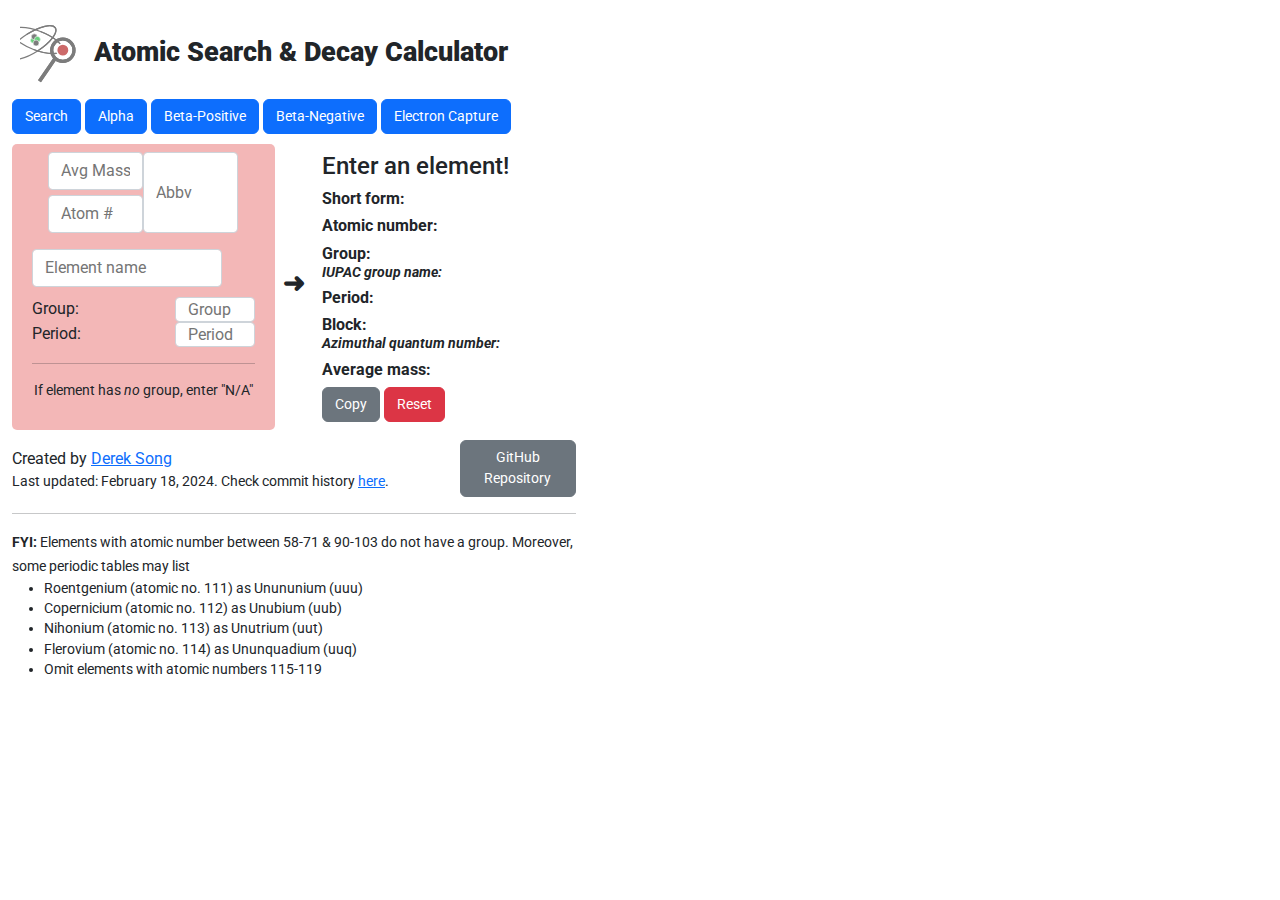
==== commit 59d2c01f: "Date update" ====
--- a/index.html
+++ b/index.html
@@ -429,7 +429,7 @@
         <div class="d-flex flex-row">
             <div class="credits">
                 <p>Created by <a href="#" id="Derek">Derek Song</a></p>
-                <h8>Last updated: February 17, 2024. Check commit history <a href="#" id="Commit">here</a>.</h8>
+                <h8>Last updated: February 18, 2024. Check commit history <a href="#" id="Commit">here</a>.</h8>
             </div>
         </p>
         <a type="button" class="btn btn-secondary" href="#" id="GitHub">GitHub Repository</a>
